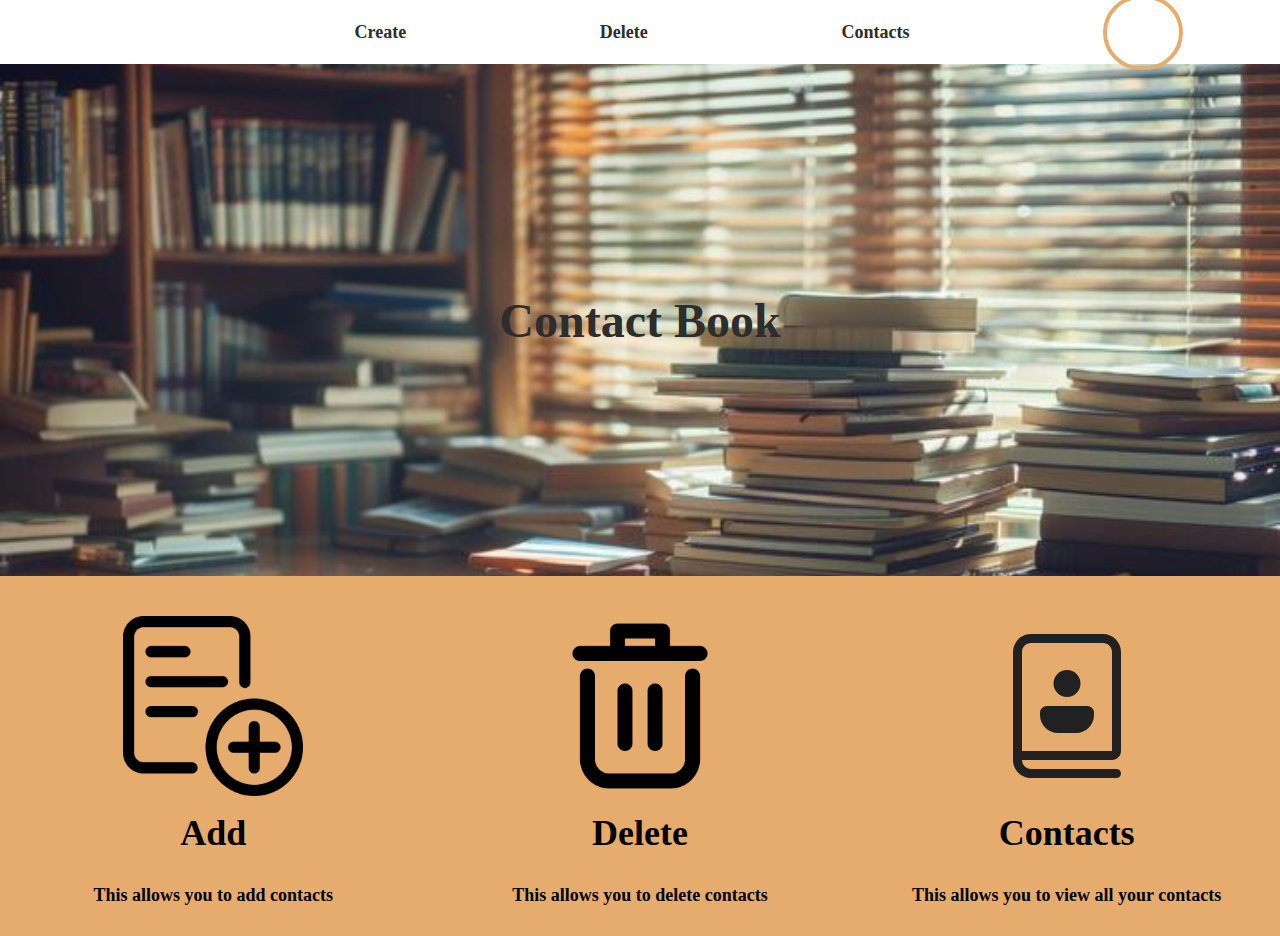
==== software engineering - project/index.html @ d445a75d "Add files via upload" ====
<!DOCTYPE html>
<html lang="en">
<head>
    <meta charset="UTF-8">
    <meta name="viewport" content="width=device-width, initial-scale=1.0">
    <title>Contacts</title>
    <link rel="stylesheet" href="css\style.css">
</head>
<body>
    <nav>
        <div class="logo">
            <div class="sqrLogo"></div>
        </div>

        <div class="headr">
            <p>
                <a href="#one">Create</a>
            </p>
        </div>

        <div class="headr">
            <p>
                <a href="#two">Delete</a>
            </p>
        </div>
        
        <div class="headr">
            <p>
                <a href="#three">Contacts</a>
            </p>
        </div>

        <div class="box">
            <form name="search">
                <input type="text" class="input" name="txt" onmouseout="this.value = ''; this.blur();">
            </form>
            <i class="fas fa-search"></i>
    </nav>

    <section class="all">
        <section class="one">
            <div class="rectPic">
                <h1>Contact Book</h1>
            </div>
        </section>

        <section class="two">
            <div id="squares">
                <div class="sqr" id="one">
                    <div class="intLogo" id="logo1"></div>
                    <p class="cent">Add</p>
                    <h2>This allows you to add contacts</h2>
                </div>
                <div class="sqr" id="two">
                    <div class="intLogo" id="logo2"></div>
                    <p class="cent">Delete</p>
                    <h2>This allows you to delete contacts</h2>
                </div>
                <div class="sqr" id="third">
                    <div class="intLogo" id="logo3"></div>
                    <p class="cent">Contacts</p>
                    <h2>This allows you to view all your contacts</h2>
                </div>
            </div>
        </section>

        <section class="three">
            <div class="rect">
                <div class="tables">
                    
                </div>
            </div>
        </section>

    </section>

        
</body>
</html>
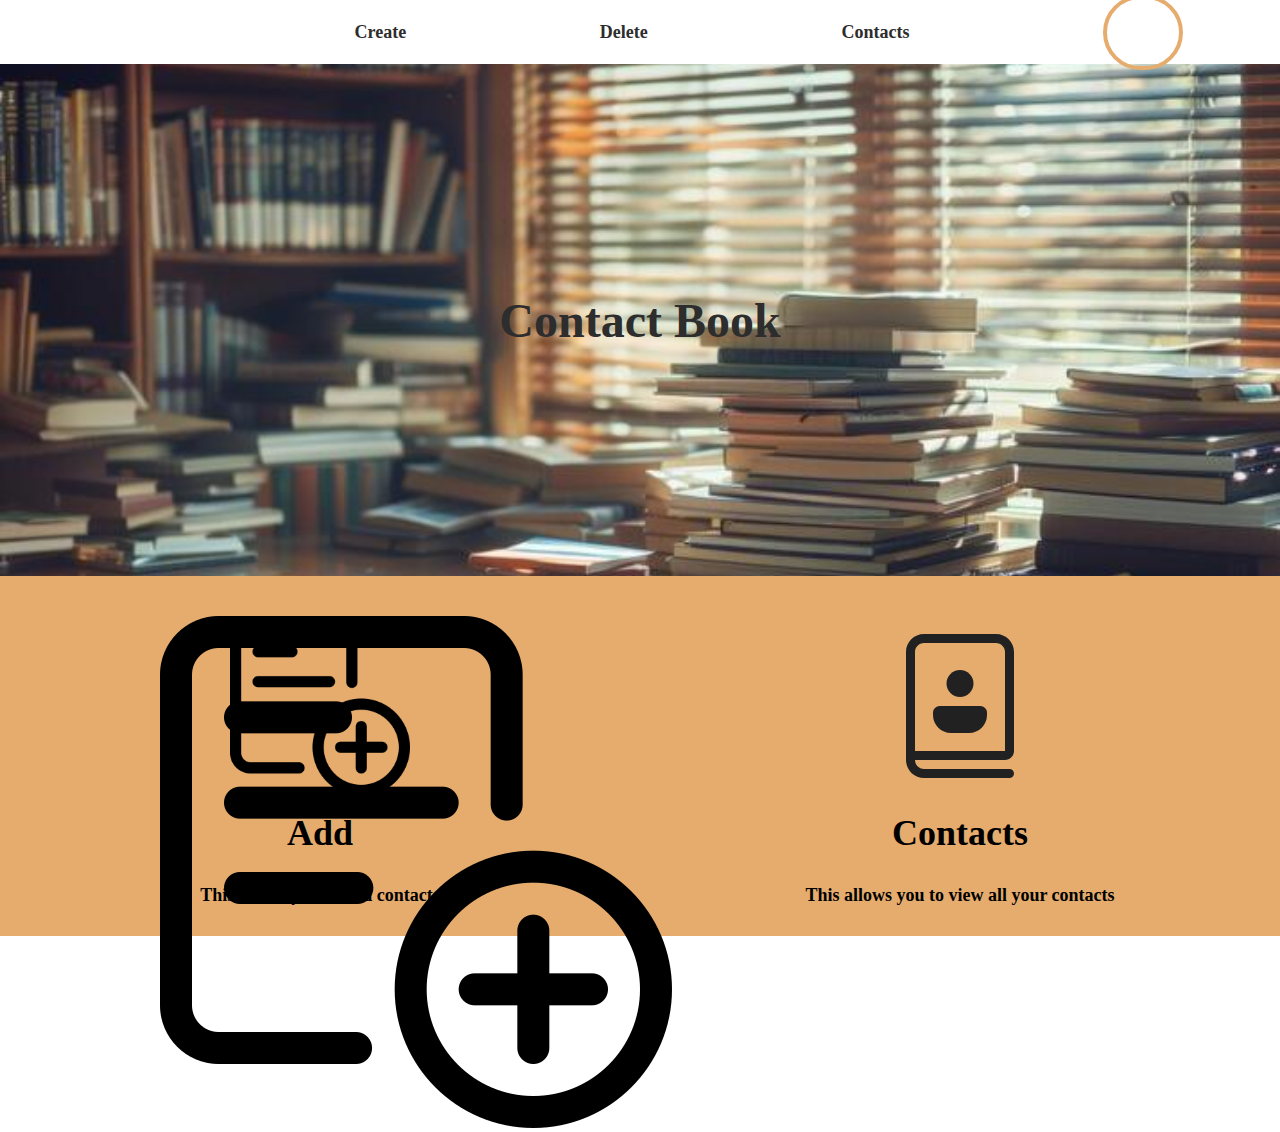
==== commit 4225a2fa: "temporary change of pic interactivity" ====
--- a/software engineering - project/index.html
+++ b/software engineering - project/index.html
@@ -47,15 +47,15 @@
         <section class="two">
             <div id="squares">
                 <div class="sqr" id="one">
-                    <div class="intLogo" id="logo1"></div>
+                    <div class="intLogo" id="logo1">
+                        <a href="Create.html">
+                            <img src="imgs\add.png" alt="bleh"/>
+                        </a>
+                    </div>
                     <p class="cent">Add</p>
                     <h2>This allows you to add contacts</h2>
                 </div>
-                <div class="sqr" id="two">
-                    <div class="intLogo" id="logo2"></div>
-                    <p class="cent">Delete</p>
-                    <h2>This allows you to delete contacts</h2>
-                </div>
+                
                 <div class="sqr" id="third">
                     <div class="intLogo" id="logo3"></div>
                     <p class="cent">Contacts</p>
@@ -76,4 +76,4 @@
 
         
 </body>
-</html>+</html>
